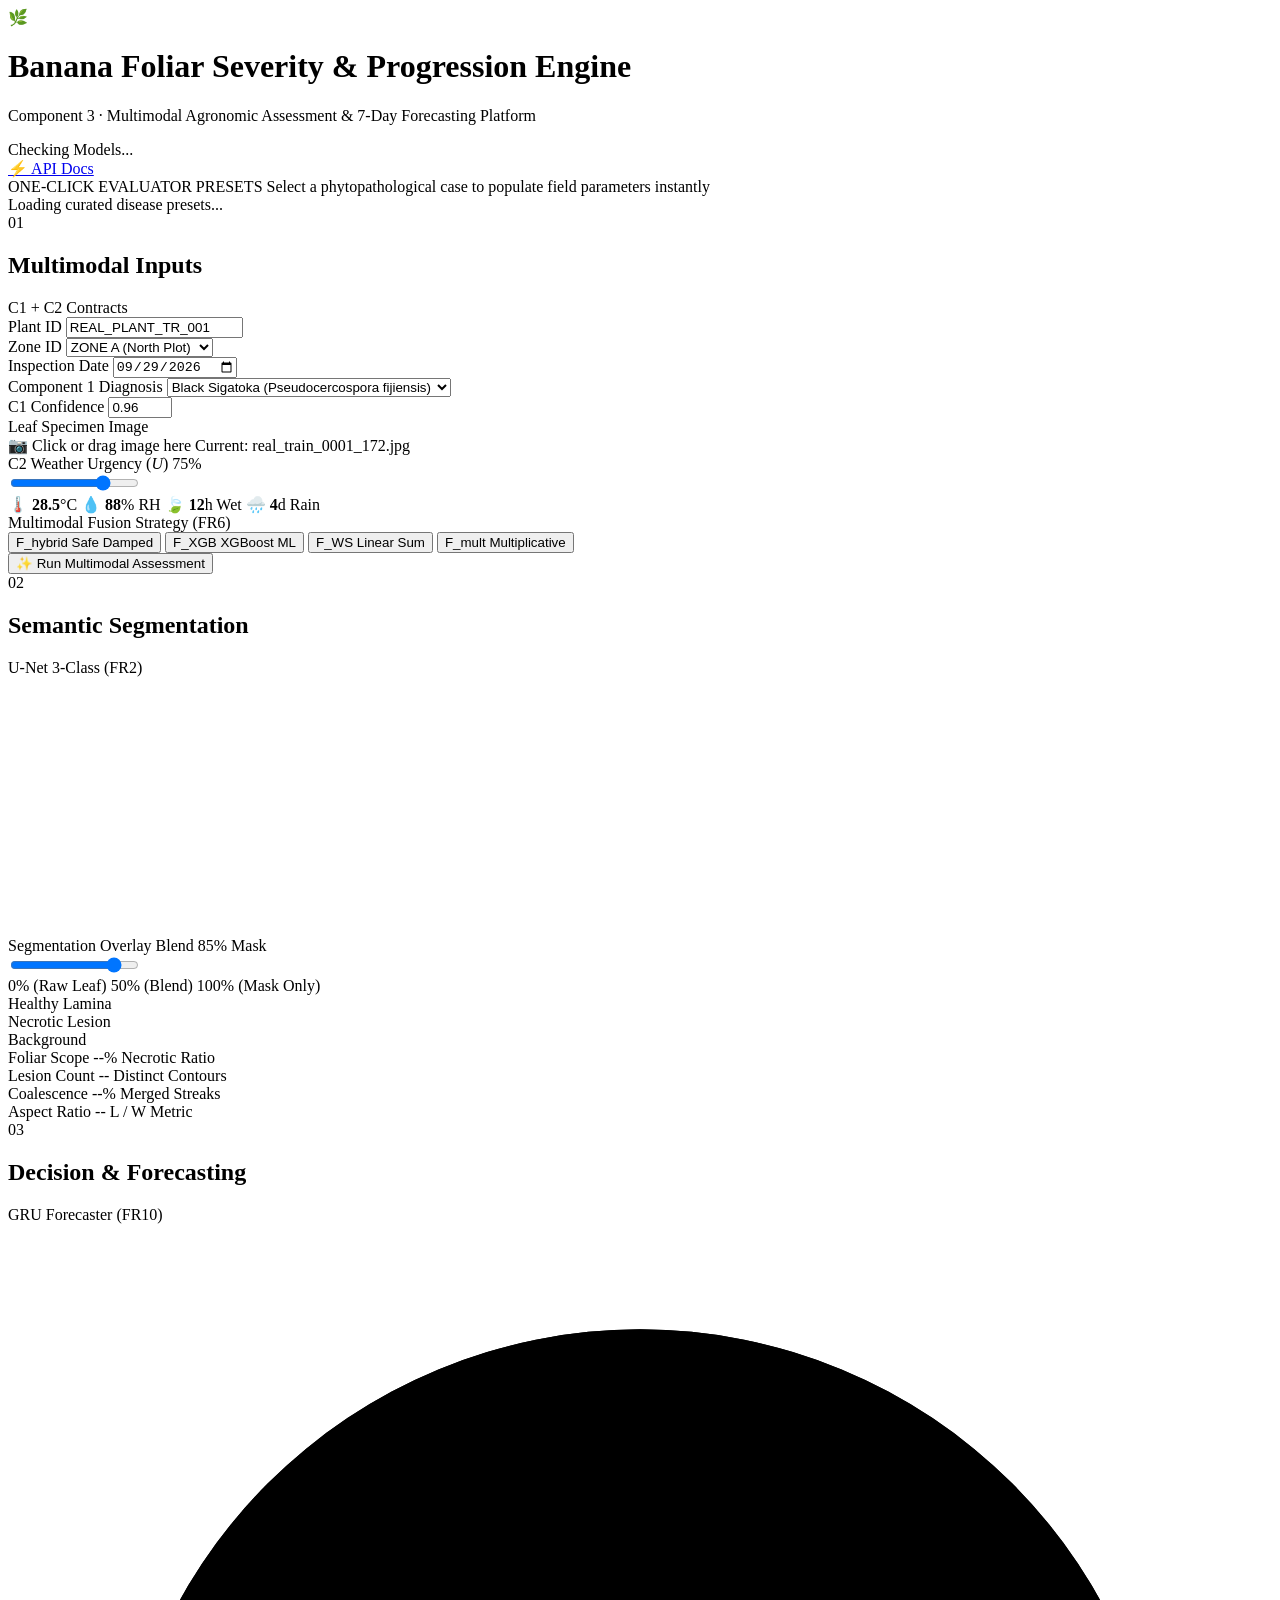
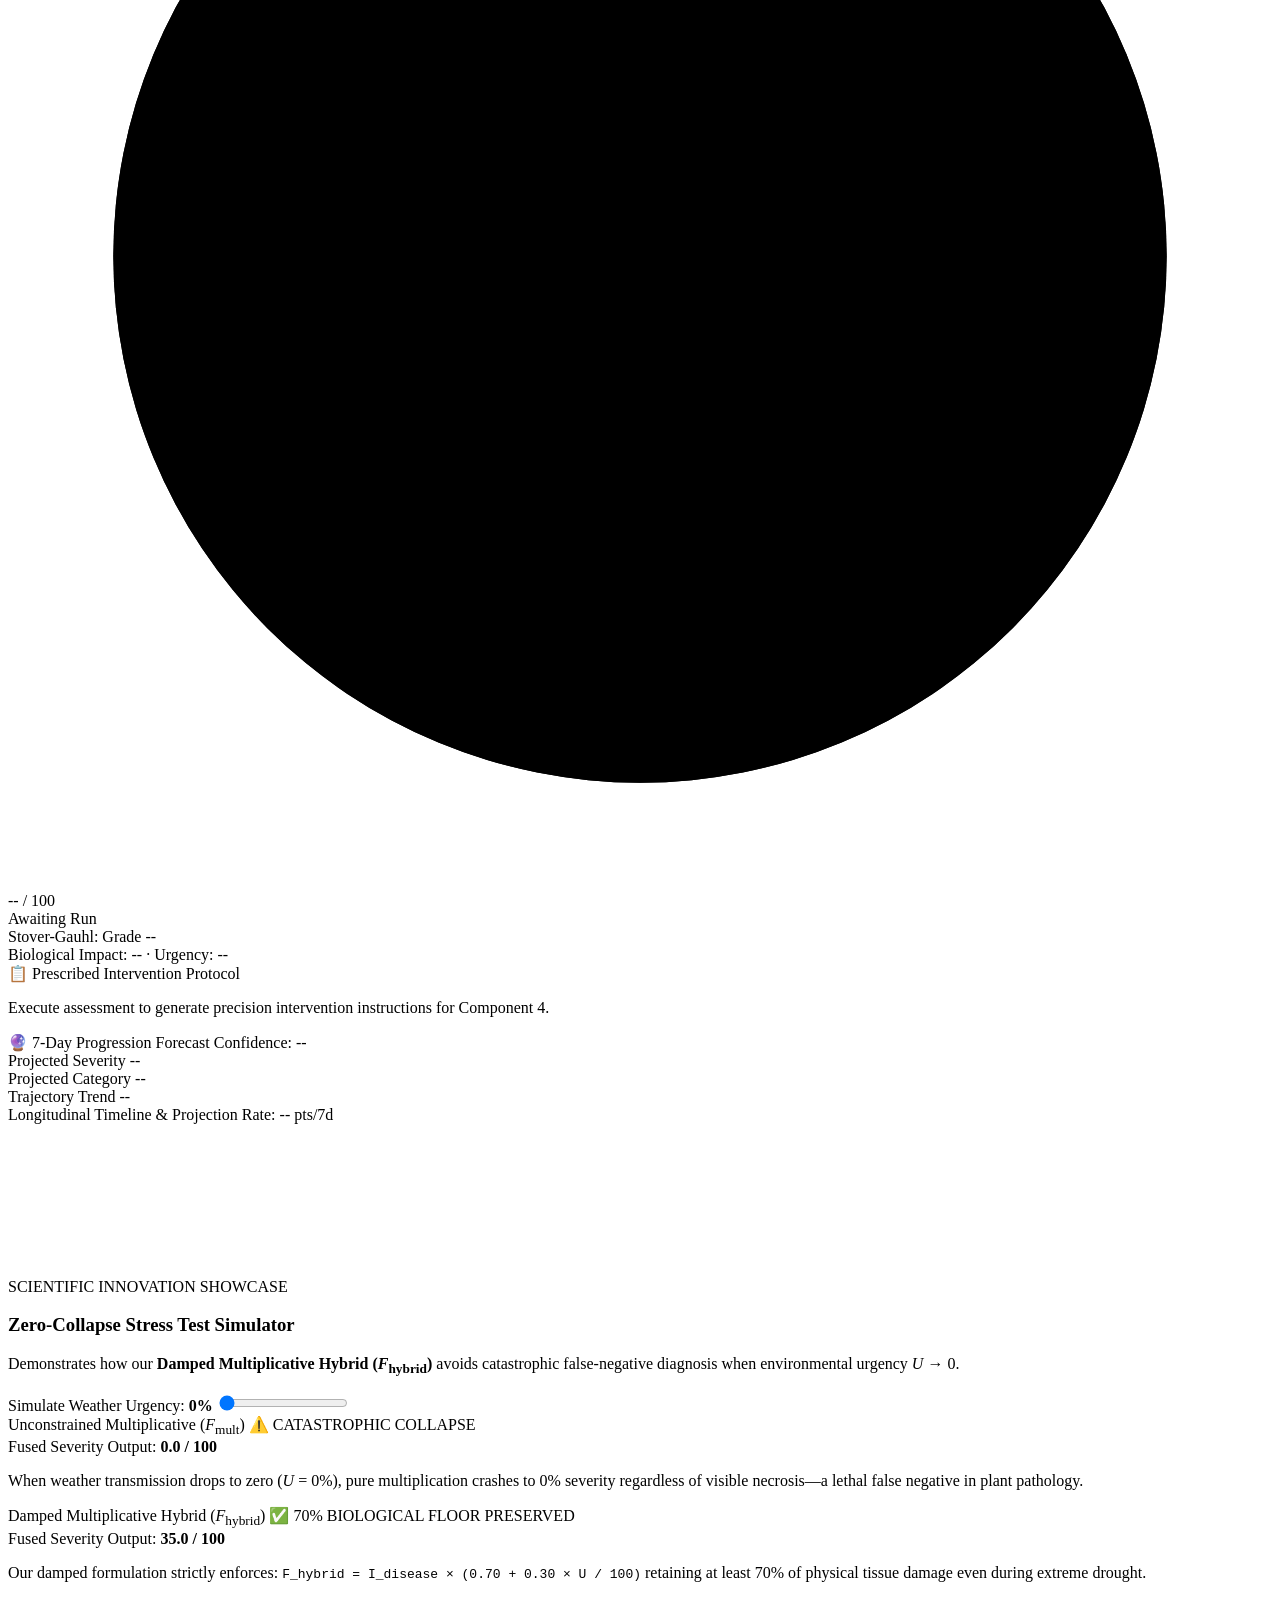
==== component-3/src/frontend/index.html @ a2b65321 "Integrate component 3 (banana_severity_c3) with full history git-subtree-dir: component-3 git-subtre" ====
<!DOCTYPE html>
<html lang="en">
<head>
  <meta charset="UTF-8">
  <meta name="viewport" content="width=device-width, initial-scale=1.0">
  <title>Banana Disease Multimodal Severity &amp; Progression Demo (Component 3)</title>
  <meta name="description" content="Interactive demo dashboard for Multimodal Banana Disease Severity Assessment, U-Net Segmentation, and 7-Day GRU Progression Forecasting.">
  
  <!-- Modern Typography from Google Fonts -->
  <link rel="preconnect" href="https://fonts.googleapis.com">
  <link rel="preconnect" href="https://fonts.gstatic.com" crossorigin>
  <link href="https://fonts.googleapis.com/css2?family=Inter:wght@300;400;500;600;700&family=Outfit:wght@400;500;600;700;800&family=JetBrains+Mono:wght@400;500&display=swap" rel="stylesheet">
  
  <link rel="stylesheet" href="/static/style.css">
</head>
<body>
  <!-- Background Glow Accents -->
  <div class="ambient-glow glow-1"></div>
  <div class="ambient-glow glow-2"></div>
  <div class="ambient-glow glow-3"></div>

  <!-- Main Container -->
  <div class="app-layout">
    
    <!-- Top Navigation Header -->
    <header class="top-nav glass-card">
      <div class="nav-brand">
        <div class="brand-icon">🌿</div>
        <div class="brand-titles">
          <h1>Banana Foliar Severity &amp; Progression Engine</h1>
          <p class="subtitle">Component 3 · Multimodal Agronomic Assessment &amp; 7-Day Forecasting Platform</p>
        </div>
      </div>
      
      <div class="nav-actions">
        <div class="system-badge" id="system-status-badge">
          <span class="status-pulse green" id="status-pulse-dot"></span>
          <span class="status-text" id="status-text">Checking Models...</span>
        </div>
        <a href="/docs" target="_blank" class="docs-btn" title="Open FastAPI Interactive OpenAPI Docs">
          <span>⚡ API Docs</span>
        </a>
      </div>
    </header>

    <!-- Quick Presets Showcase Bar -->
    <section class="presets-section glass-card" aria-label="Demo Presets">
      <div class="section-badge-row">
        <span class="section-kicker">ONE-CLICK EVALUATOR PRESETS</span>
        <span class="section-hint">Select a phytopathological case to populate field parameters instantly</span>
      </div>
      <div class="presets-carousel" id="presets-container">
        <!-- Dynamically injected preset cards -->
        <div class="preset-loading">Loading curated disease presets...</div>
      </div>
    </section>

    <!-- Main 3-Column Diagnostic Dashboard -->
    <main class="dashboard-grid">
      
      <!-- COLUMN 1: Inputs & Microclimate Controls -->
      <section class="panel glass-card col-inputs" aria-label="Diagnostic Inputs">
        <div class="panel-header">
          <div class="panel-title-wrap">
            <span class="panel-step">01</span>
            <h2>Multimodal Inputs</h2>
          </div>
          <span class="panel-tag">C1 + C2 Contracts</span>
        </div>

        <form id="assessment-form" onsubmit="return false;">
          
          <!-- Plant, Zone & Date Identifiers -->
          <div class="form-row triple-fields">
            <div class="form-group">
              <label for="input-plant-id">Plant ID</label>
              <input type="text" id="input-plant-id" value="REAL_PLANT_TR_001" required>
            </div>
            <div class="form-group">
              <label for="input-zone-id">Zone ID</label>
              <select id="input-zone-id">
                <option value="ZONE_A" selected>ZONE A (North Plot)</option>
                <option value="ZONE_B">ZONE B (Canal Plot)</option>
                <option value="ZONE_C">ZONE C (Ridge Plot)</option>
                <option value="ZONE_D">ZONE D (South Plot)</option>
              </select>
            </div>
            <div class="form-group">
              <label for="input-obs-date">Inspection Date</label>
              <input type="date" id="input-obs-date" value="2026-09-29">
            </div>
          </div>

          <!-- Disease & Vision Confidence -->
          <div class="form-row dual-fields">
            <div class="form-group">
              <label for="input-disease">Component 1 Diagnosis</label>
              <select id="input-disease">
                <option value="black_sigatoka" selected>Black Sigatoka (Pseudocercospora fijiensis)</option>
                <option value="yellow_sigatoka">Yellow Sigatoka (Pseudocercospora musae)</option>
                <option value="cordana">Cordana Leaf Spot (Neocordana musae)</option>
                <option value="bbtv">Banana Bunchy Top Virus (BBTV)</option>
                <option value="healthy">Healthy Lamina (Control)</option>
              </select>
            </div>
            <div class="form-group">
              <label for="input-confidence">C1 Confidence</label>
              <input type="number" id="input-confidence" min="0.5" max="1.0" step="0.01" value="0.96">
            </div>
          </div>

          <!-- Leaf Image Selection & Upload -->
          <div class="form-group">
            <label>Leaf Specimen Image</label>
            <div class="upload-dropzone" id="upload-dropzone">
              <input type="file" id="file-input" accept="image/jpeg,image/png" style="display: none;">
              <div class="dropzone-content">
                <span class="drop-icon">📷</span>
                <span class="drop-text" id="drop-text">Click or drag image here</span>
                <span class="drop-sub" id="drop-filename">Current: real_train_0001_172.jpg</span>
              </div>
            </div>
            <input type="hidden" id="input-image-path" value="images/real_train_0001_172_jpeg.rf.94528c81ceec44f2e54c6a574fa3416a.jpg">
          </div>

          <!-- Component 2 Microclimate Urgency Slider -->
          <div class="form-group slider-group">
            <div class="slider-header">
              <label for="input-urgency">C2 Weather Urgency (<em>U</em>)</label>
              <span class="slider-val" id="urgency-val-display">75%</span>
            </div>
            <input type="range" id="input-urgency" min="0" max="100" value="75" class="custom-slider">
            <div class="weather-micro-strip">
              <span class="weather-pill">🌡️ <strong id="val-temp">28.5</strong>°C</span>
              <span class="weather-pill">💧 <strong id="val-humidity">88</strong>% RH</span>
              <span class="weather-pill">🍃 <strong id="val-wetness">12</strong>h Wet</span>
              <span class="weather-pill">🌧️ <strong id="val-wetdays">4</strong>d Rain</span>
            </div>
          </div>

          <!-- Fusion Strategy Selection -->
          <div class="form-group">
            <label>Multimodal Fusion Strategy (FR6)</label>
            <div class="fusion-pills" id="fusion-selector">
              <button type="button" class="fusion-btn active" data-strategy="F_hybrid" title="Damped Multiplicative Hybrid (Operational)">
                <span class="f-name">F_hybrid</span>
                <span class="f-sub">Safe Damped</span>
              </button>
              <button type="button" class="fusion-btn" data-strategy="F_XGB" title="Learned Gradient Boosting">
                <span class="f-name">F_XGB</span>
                <span class="f-sub">XGBoost ML</span>
              </button>
              <button type="button" class="fusion-btn" data-strategy="F_WS" title="Weighted Linear Sum">
                <span class="f-name">F_WS</span>
                <span class="f-sub">Linear Sum</span>
              </button>
              <button type="button" class="fusion-btn" data-strategy="F_mult" title="Unconstrained Multiplicative (Literature Baseline)">
                <span class="f-name">F_mult</span>
                <span class="f-sub">Multiplicative</span>
              </button>
            </div>
            <input type="hidden" id="selected-fusion-method" value="F_hybrid">
          </div>

          <!-- Run Assessment Button -->
          <button type="button" class="cta-btn" id="run-assessment-btn">
            <span class="btn-spinner" id="btn-spinner" style="display: none;"></span>
            <span class="btn-label" id="btn-label">✨ Run Multimodal Assessment</span>
          </button>
        </form>
      </section>

      <!-- COLUMN 2: U-Net Semantic Segmentation & Morphometrics -->
      <section class="panel glass-card col-segmentation" aria-label="Visual Segmentation">
          <div class="panel-header">
            <div class="panel-title-wrap">
              <span class="panel-step">02</span>
              <h2>Semantic Segmentation</h2>
            </div>
            <span class="panel-tag highlight-green">U-Net 3-Class (FR2)</span>
          </div>

          <!-- Dual Canvas Viewer -->
          <div class="viewer-container">
            <div class="canvas-viewport" id="viewport-box">
              <canvas id="view-canvas" width="256" height="256"></canvas>
              <div class="canvas-loader" id="canvas-loader" style="display: none;">
                <div class="pulse-ring"></div>
                <span>Segmenting foliar contours...</span>
              </div>
            </div>

            <!-- Mask Controls: Opacity & Legend -->
            <div class="viewer-controls">
              <!-- Mask Opacity Slider -->
              <div class="opacity-control-bar">
                <div class="slider-header-sm">
                  <label for="mask-opacity-slider">Segmentation Overlay Blend</label>
                  <span id="opacity-label">85% Mask</span>
                </div>
                <input type="range" id="mask-opacity-slider" min="0" max="100" value="85" class="custom-slider sm">
                <div class="opacity-markers">
                  <span>0% (Raw Leaf)</span>
                  <span>50% (Blend)</span>
                  <span>100% (Mask Only)</span>
                </div>
              </div>

              <!-- Mask Color Legend -->
              <div class="mask-legend">
                <div class="legend-item">
                  <span class="legend-swatch swatch-green"></span>
                  <span class="legend-text">Healthy Lamina</span>
                </div>
                <div class="legend-item">
                  <span class="legend-swatch swatch-crimson"></span>
                  <span class="legend-text">Necrotic Lesion</span>
                </div>
                <div class="legend-item">
                  <span class="legend-swatch swatch-bg"></span>
                  <span class="legend-text">Background</span>
                </div>
              </div>
            </div>
          </div>

          <!-- Extracted Morphometrics Strip (FR3) -->
          <div class="morphometrics-grid">
            <div class="morpho-card">
              <span class="morpho-label">Foliar Scope</span>
              <span class="morpho-val" id="morph-scope">--%</span>
              <span class="morpho-sub">Necrotic Ratio</span>
            </div>
            <div class="morpho-card">
              <span class="morpho-label">Lesion Count</span>
              <span class="morpho-val" id="morph-lesions">--</span>
              <span class="morpho-sub">Distinct Contours</span>
            </div>
            <div class="morpho-card">
              <span class="morpho-label">Coalescence</span>
              <span class="morpho-val" id="morph-coalescence">--%</span>
              <span class="morpho-sub">Merged Streaks</span>
            </div>
            <div class="morpho-card">
              <span class="morpho-label">Aspect Ratio</span>
              <span class="morpho-val" id="morph-aspect">--</span>
              <span class="morpho-sub">L / W Metric</span>
            </div>
          </div>
        </section>

        <!-- COLUMN 3: Decision Support & Longitudinal Forecast -->
        <section class="panel glass-card col-decision" aria-label="Decision Support">
          <div class="panel-header">
            <div class="panel-title-wrap">
              <span class="panel-step">03</span>
              <h2>Decision &amp; Forecasting</h2>
            </div>
            <span class="panel-tag highlight-blue">GRU Forecaster (FR10)</span>
          </div>

          <!-- Severity Score Ring & Category Badge -->
          <div class="severity-summary-card">
            <div class="score-circle-wrap">
              <svg class="score-ring-svg" viewBox="0 0 120 120">
                <circle class="ring-bg" cx="60" cy="60" r="50"></circle>
                <circle class="ring-fg" id="score-ring-bar" cx="60" cy="60" r="50" stroke-dasharray="314.15" stroke-dashoffset="314.15"></circle>
              </svg>
              <div class="score-number-inside">
                <span class="score-val" id="score-val-large">--</span>
                <span class="score-unit">/ 100</span>
              </div>
            </div>
            
            <div class="severity-meta">
              <div class="category-badge badge-neutral" id="category-badge">Awaiting Run</div>
              <div class="standard-scale-pill" id="stover-grade-pill">Stover-Gauhl: Grade --</div>
              <div class="impact-breakdown-sub" id="impact-sub">Biological Impact: -- · Urgency: --</div>
            </div>
          </div>

          <!-- Actionable Agronomic Prescription (FR7, FR11) -->
          <div class="prescription-card">
            <div class="card-title-row">
              <span class="rx-icon">📋</span>
              <span class="rx-heading">Prescribed Intervention Protocol</span>
            </div>
            <p class="prescription-text" id="prescription-text">
              Execute assessment to generate precision intervention instructions for Component 4.
            </p>
          </div>

          <!-- 7-Day GRU Forecast Metric Card -->
          <div class="forecast-card">
            <div class="forecast-header">
              <span class="fc-icon">🔮</span>
              <span class="fc-title">7-Day Progression Forecast</span>
              <span class="fc-confidence" id="confidence-flag-pill">Confidence: --</span>
            </div>
            <div class="forecast-body">
              <div class="fc-stat">
                <span class="fc-label">Projected Severity</span>
                <span class="fc-val" id="forecast-score-val">--</span>
              </div>
              <div class="fc-stat">
                <span class="fc-label">Projected Category</span>
                <span class="fc-val-cat" id="forecast-cat-val">--</span>
              </div>
              <div class="fc-stat">
                <span class="fc-label">Trajectory Trend</span>
                <span class="fc-trend" id="progression-trend-val">--</span>
              </div>
            </div>
          </div>

          <!-- Longitudinal Trajectory Timeline Chart -->
          <div class="chart-container">
            <div class="chart-header">
              <span class="chart-title">Longitudinal Timeline &amp; Projection</span>
              <span class="chart-rate" id="weekly-rate-pill">Rate: -- pts/7d</span>
            </div>
            <div class="canvas-chart-wrap">
              <canvas id="timeline-chart" width="360" height="150"></canvas>
            </div>
          </div>
        </section>

    </main>

    <!-- BOTTOM PANEL: Interactive Zero-Collapse Stress Test Lab -->
    <section class="lab-section glass-card" aria-label="Zero-Collapse Stress Test Lab">
      <div class="lab-header">
        <div class="lab-title-group">
          <span class="lab-badge">SCIENTIFIC INNOVATION SHOWCASE</span>
          <h3>Zero-Collapse Stress Test Simulator</h3>
          <p class="lab-subtitle">
            Demonstrates how our <strong>Damped Multiplicative Hybrid (<em>F</em><sub>hybrid</sub>)</strong> avoids catastrophic false-negative diagnosis when environmental urgency <em>U</em> &rarr; 0.
          </p>
        </div>
        <div class="lab-slider-unit">
          <label for="lab-urgency-slider">Simulate Weather Urgency: <strong id="lab-urgency-display">0%</strong></label>
          <input type="range" id="lab-urgency-slider" min="0" max="100" value="0" class="custom-slider lab-slider">
        </div>
      </div>

      <div class="lab-comparison-grid">
        
        <!-- Multiplicative Collapse Bar -->
        <div class="lab-card card-fail">
          <div class="lab-card-top">
            <span class="method-tag tag-crimson">Unconstrained Multiplicative (<em>F</em><sub>mult</sub>)</span>
            <span class="failure-indicator" id="fmult-status-tag">⚠️ CATASTROPHIC COLLAPSE</span>
          </div>
          <div class="bar-track">
            <div class="bar-fill fill-crimson" id="bar-fmult" style="width: 0%;"></div>
          </div>
          <div class="bar-metric-row">
            <span>Fused Severity Output:</span>
            <strong id="lab-fmult-val">0.0 / 100</strong>
          </div>
          <p class="lab-critique">
            When weather transmission drops to zero (<em>U</em> = 0%), pure multiplication crashes to 0% severity regardless of visible necrosis&mdash;a lethal false negative in plant pathology.
          </p>
        </div>

        <!-- Damped Hybrid Safe Bar -->
        <div class="lab-card card-safe">
          <div class="lab-card-top">
            <span class="method-tag tag-emerald">Damped Multiplicative Hybrid (<em>F</em><sub>hybrid</sub>)</span>
            <span class="safe-indicator" id="fhybrid-status-tag">✅ 70% BIOLOGICAL FLOOR PRESERVED</span>
          </div>
          <div class="bar-track">
            <div class="bar-fill fill-emerald" id="bar-fhybrid" style="width: 35%;"></div>
          </div>
          <div class="bar-metric-row">
            <span>Fused Severity Output:</span>
            <strong id="lab-fhybrid-val">35.0 / 100</strong>
          </div>
          <p class="lab-critique">
            Our damped formulation strictly enforces:
            <code>F_hybrid = I_disease × (0.70 + 0.30 × U / 100)</code>
            retaining at least 70% of physical tissue damage even during extreme drought.
          </p>
        </div>

      </div>
    </section>

    <!-- Footer -->
    <footer class="app-footer">
      <span>University ML &amp; Final-Year Project Demonstration · Component 3 Multimodal Severity Engine</span>
     
    </footer>

  </div>

  <script src="/static/app.js"></script>
</body>
</html>
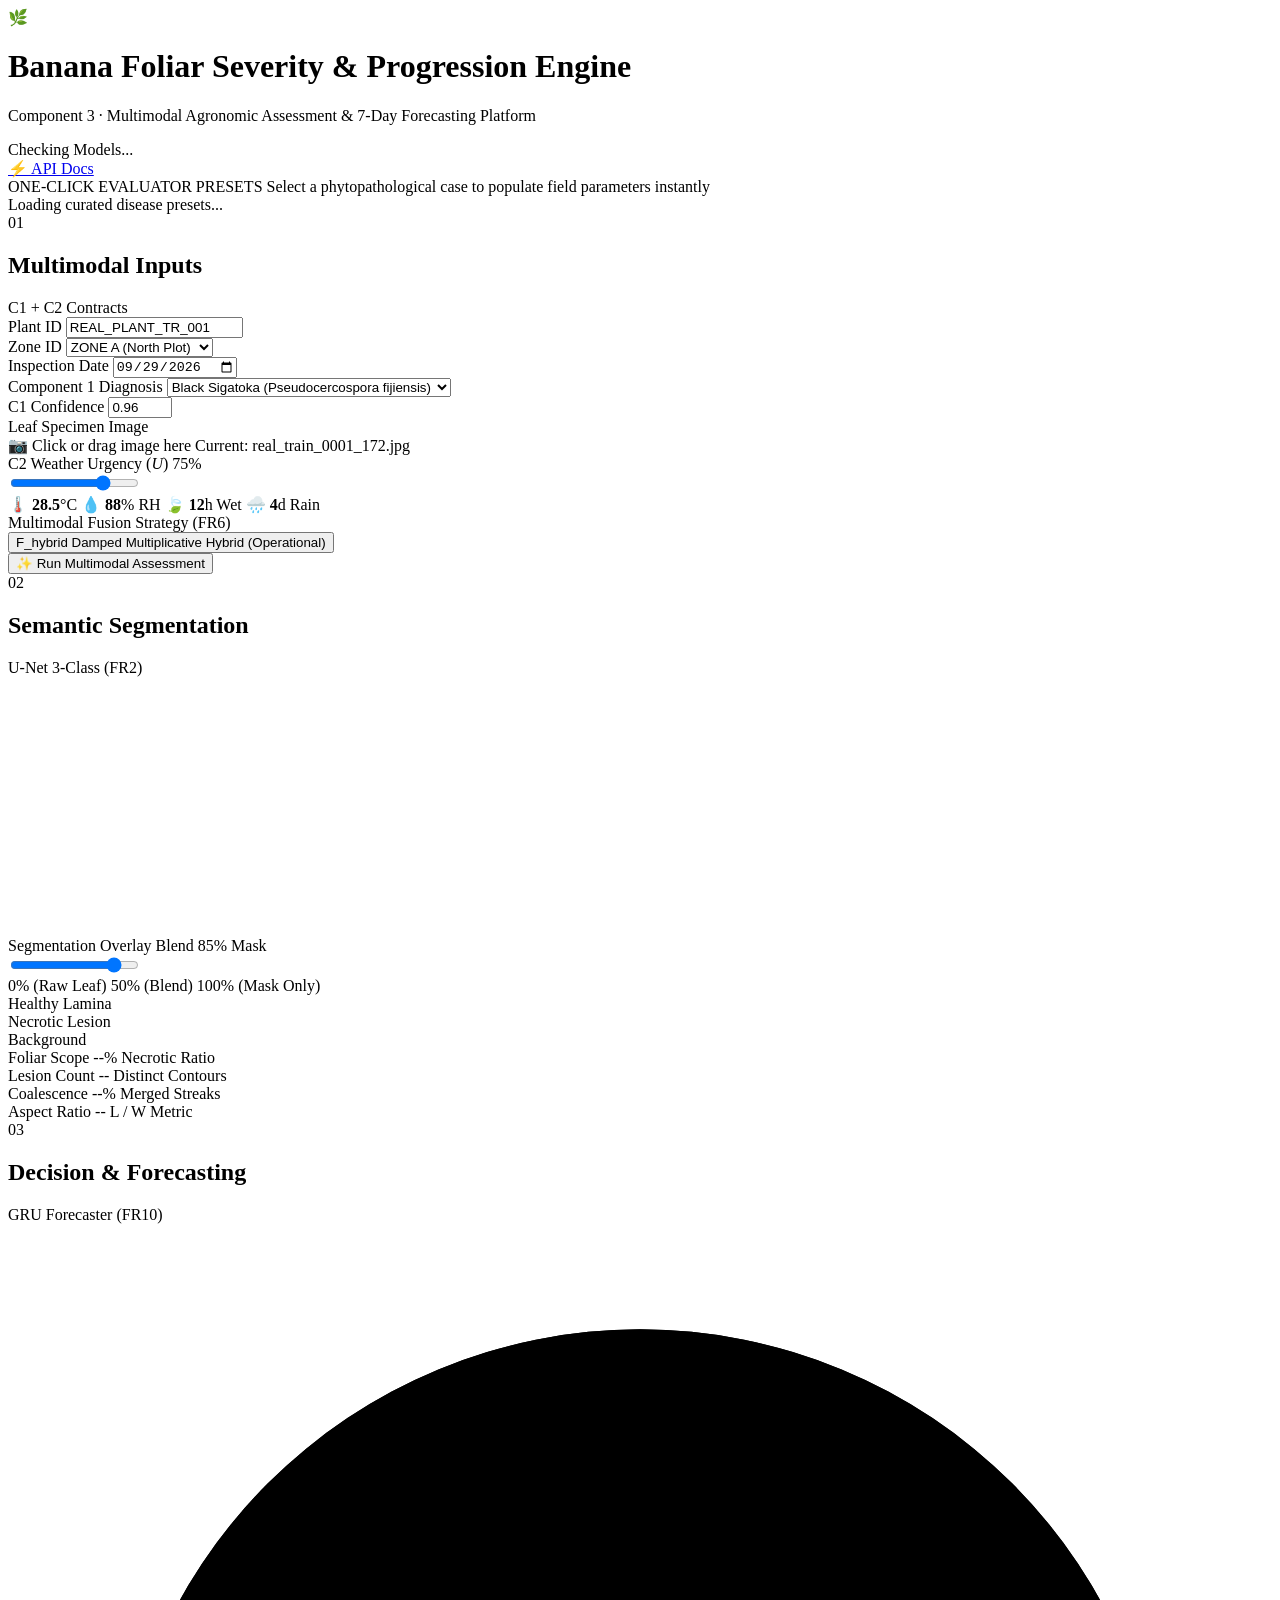
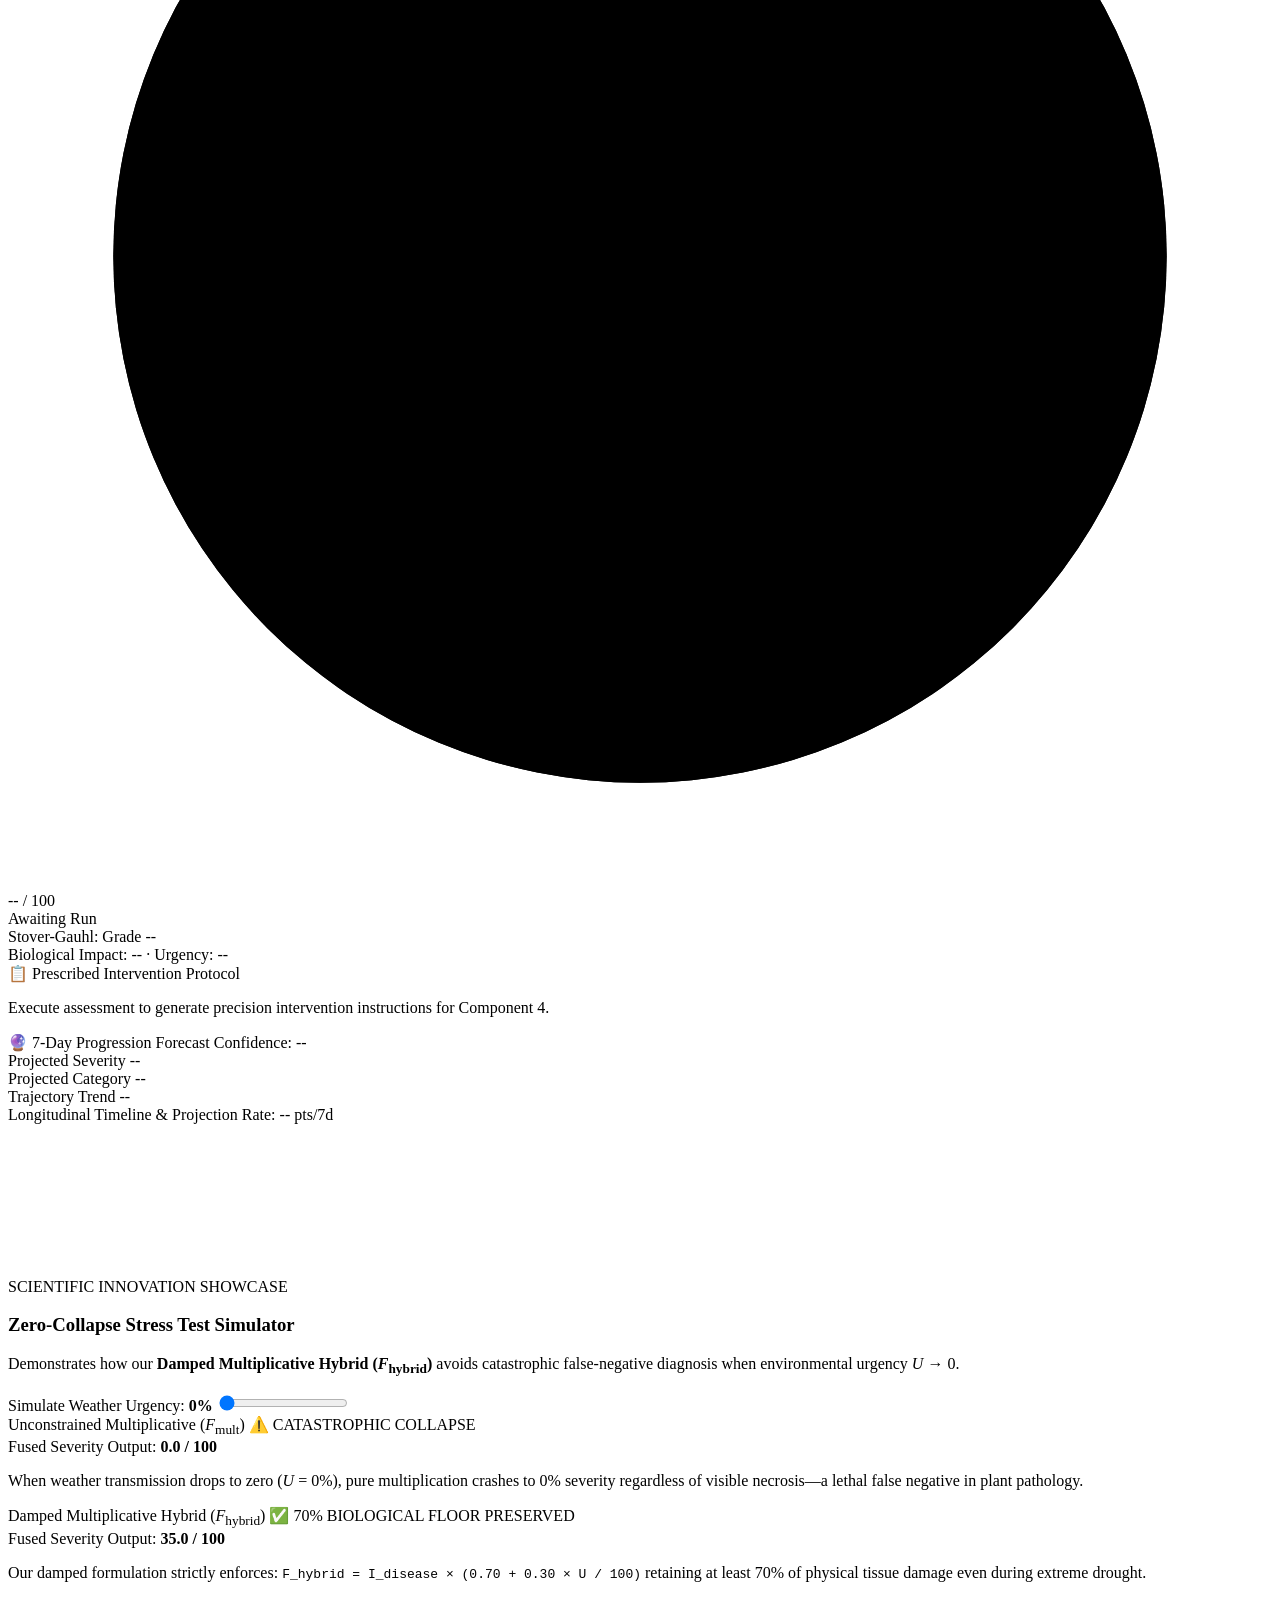
==== commit 04b802a1: "bug fix" ====
--- a/component-3/src/frontend/index.html
+++ b/component-3/src/frontend/index.html
@@ -144,19 +144,7 @@
             <div class="fusion-pills" id="fusion-selector">
               <button type="button" class="fusion-btn active" data-strategy="F_hybrid" title="Damped Multiplicative Hybrid (Operational)">
                 <span class="f-name">F_hybrid</span>
-                <span class="f-sub">Safe Damped</span>
-              </button>
-              <button type="button" class="fusion-btn" data-strategy="F_XGB" title="Learned Gradient Boosting">
-                <span class="f-name">F_XGB</span>
-                <span class="f-sub">XGBoost ML</span>
-              </button>
-              <button type="button" class="fusion-btn" data-strategy="F_WS" title="Weighted Linear Sum">
-                <span class="f-name">F_WS</span>
-                <span class="f-sub">Linear Sum</span>
-              </button>
-              <button type="button" class="fusion-btn" data-strategy="F_mult" title="Unconstrained Multiplicative (Literature Baseline)">
-                <span class="f-name">F_mult</span>
-                <span class="f-sub">Multiplicative</span>
+                <span class="f-sub">Damped Multiplicative Hybrid (Operational)</span>
               </button>
             </div>
             <input type="hidden" id="selected-fusion-method" value="F_hybrid">
